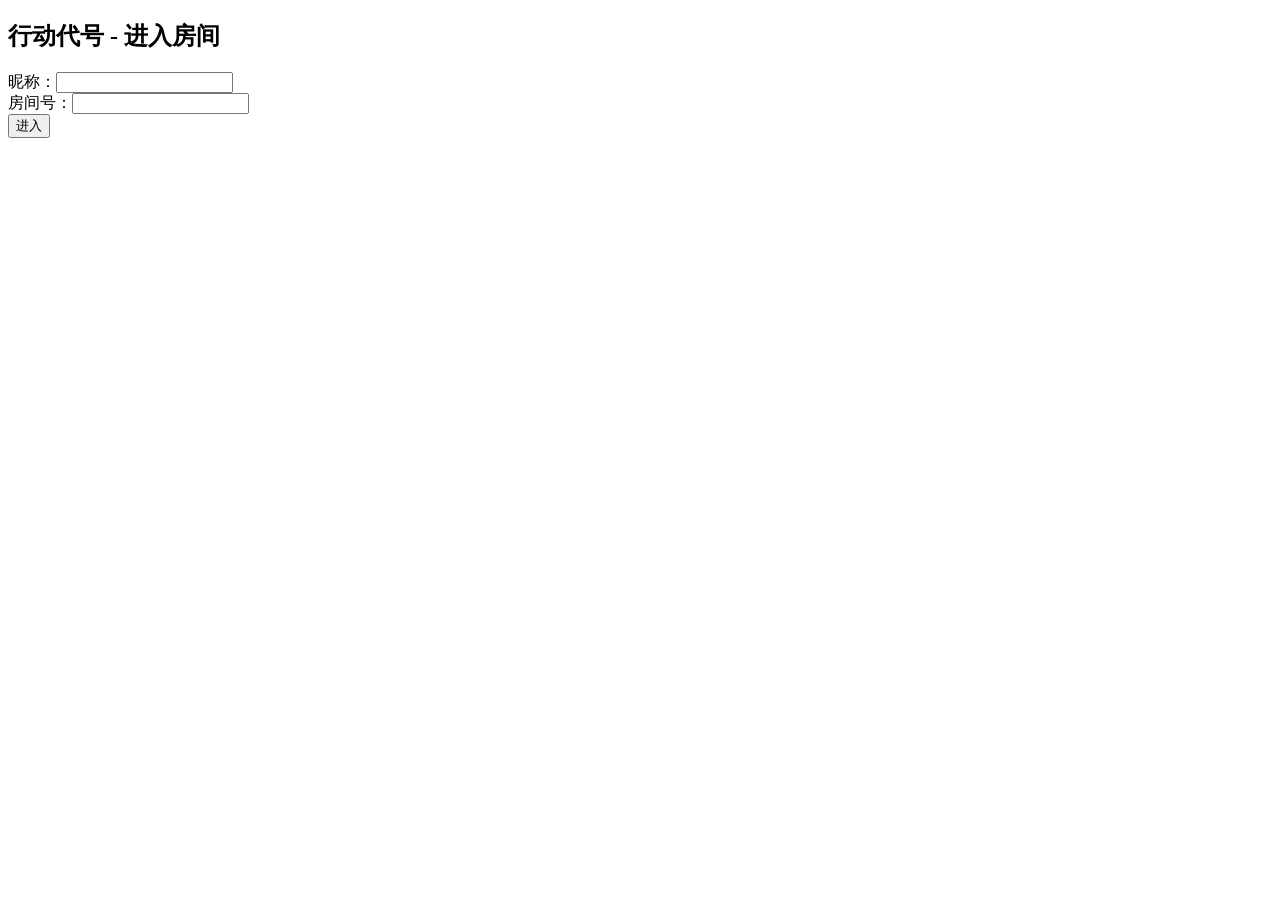
==== guessword/src/main/resources/static/entry.html @ a6769bf5 "first commit" ====
<!DOCTYPE html>
<html>
<head>
    <meta charset="UTF-8">
    <title>进入房间 - 行动代号</title>
</head>
<body>
<h2>行动代号 - 进入房间</h2>
<label>昵称：<input id="nickname" /></label><br>
<label>房间号：<input id="roomId" /></label><br>
<button id="enterBtn">进入</button>
<p id="error" style="color:red"></p>

<script>
    const nicknameInput = document.getElementById('nickname');
    const roomInput = document.getElementById('roomId');
    const error = document.getElementById('error');

    const savedNickname = localStorage.getItem('nickname');
    if (savedNickname) nicknameInput.value = savedNickname;

    const savedRoom = sessionStorage.getItem('room');
    if (savedRoom && /^\d{4}$/.test(savedRoom)) roomInput.value = savedRoom;

    document.getElementById('enterBtn').onclick = () => {
        const nick = nicknameInput.value.trim();
        const room = roomInput.value.trim();
        if (!nick) {
            error.textContent = '请输入昵称';
            return;
        }
        if (!/^\d{4}$/.test(room)) {
            error.textContent = '房间号必须为4位数字';
            return;
        }
        localStorage.setItem('nickname', nick);
        sessionStorage.setItem('room', room);
        location.href = 'index.html';
    };
</script>
</body>
</html>
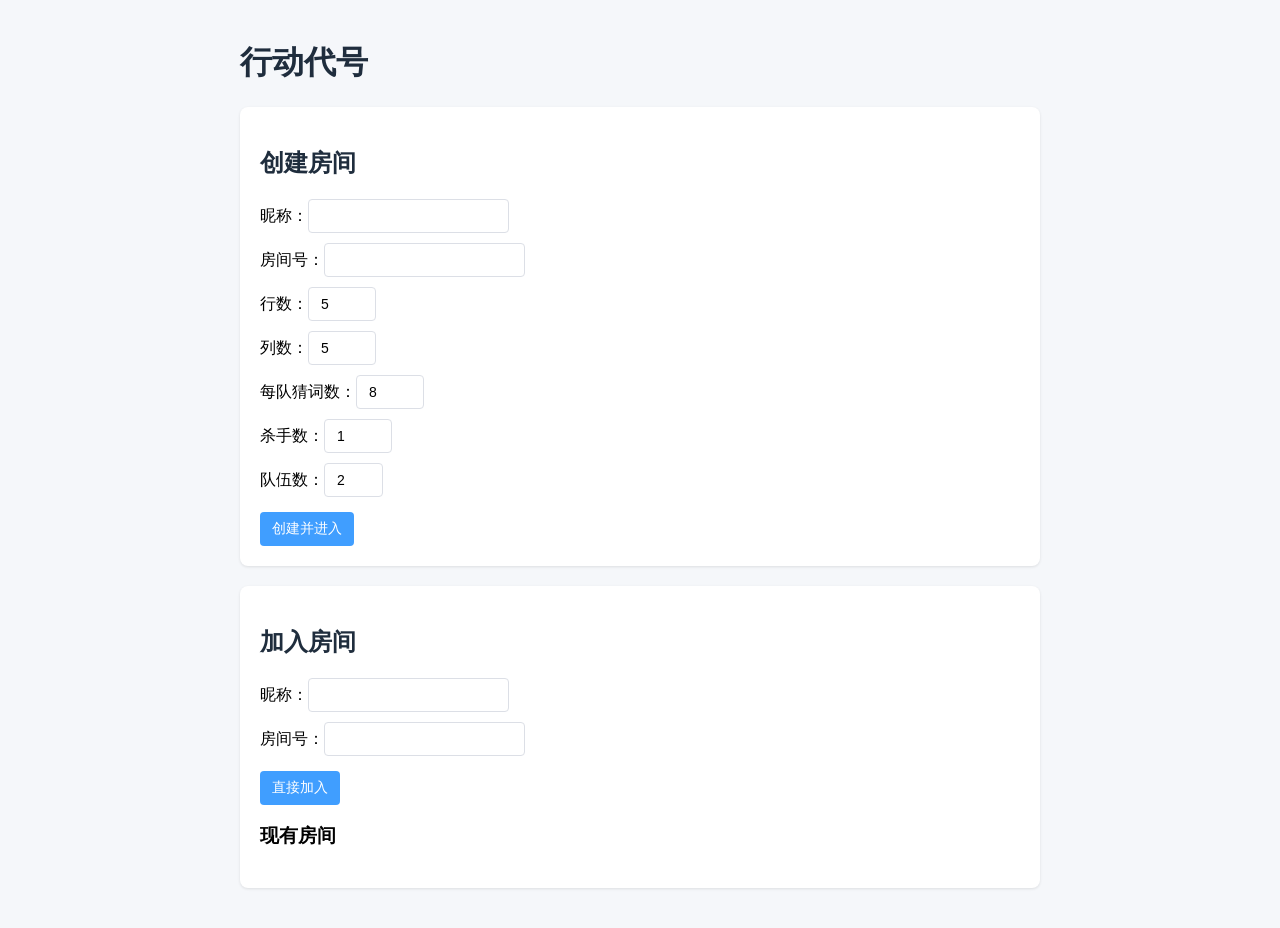
==== commit 251ef110: "update" ====
--- a/guessword/src/main/resources/static/entry.html
+++ b/guessword/src/main/resources/static/entry.html
@@ -2,41 +2,137 @@
 <html>
 <head>
     <meta charset="UTF-8">
-    <title>进入房间 - 行动代号</title>
+    <title>行动代号 - 入口</title>
+    <style>
+        body { font-family: sans-serif; background: #f5f7fa; margin: 0; padding: 20px; display: flex; flex-direction: column; align-items: center; }
+        .container { width: 100%; max-width: 800px; }
+        .card { background: white; border-radius: 8px; box-shadow: 0 1px 3px rgba(0,0,0,0.1); padding: 20px; margin-bottom: 20px; }
+        h1, h2 { color: #1f2d3d; }
+        label { display: block; margin: 10px 0 5px; }
+        input, button { padding: 8px 12px; border-radius: 4px; border: 1px solid #dcdfe6; font-size: 14px; }
+        button { background: #409eff; color: white; border: none; cursor: pointer; margin-top: 10px; }
+        button:hover { background: #337ecc; }
+        .room-list { display: flex; flex-wrap: wrap; gap: 10px; }
+        .room-card { border: 1px solid #dcdfe6; border-radius: 6px; padding: 10px; width: 180px; }
+        .room-card .roomId { font-size: 18px; font-weight: bold; }
+        .room-card .host { color: #909399; }
+        .join-btn { background: #67c23a; }
+        .join-btn:hover { background: #5daf34; }
+    </style>
 </head>
 <body>
-<h2>行动代号 - 进入房间</h2>
-<label>昵称：<input id="nickname" /></label><br>
-<label>房间号：<input id="roomId" /></label><br>
-<button id="enterBtn">进入</button>
-<p id="error" style="color:red"></p>
+<div class="container">
+    <h1>行动代号</h1>
+    <div class="card">
+        <h2>创建房间</h2>
+        <label>昵称：<input id="nicknameCreate" /></label>
+        <label>房间号：<input id="roomIdCreate" /></label>
+        <label>行数：<input type="number" id="rowsCreate" value="5" min="2" max="10" /></label>
+        <label>列数：<input type="number" id="colsCreate" value="5" min="2" max="10" /></label>
+        <label>每队猜词数：<input type="number" id="teamCardCountCreate" value="8" min="1" max="20" /></label>
+        <label>杀手数：<input type="number" id="blackCountCreate" value="1" min="0" max="10" /></label>
+        <label>队伍数：<input type="number" id="teamCountCreate" value="2" min="1" max="4" /></label>
+        <button id="createBtn">创建并进入</button>
+    </div>
+    <div class="card">
+        <h2>加入房间</h2>
+        <label>昵称：<input id="nicknameJoin" /></label>
+        <label>房间号：<input id="roomIdJoin" /></label>
+        <button id="joinBtn">直接加入</button>
+        <h3>现有房间</h3>
+        <div id="roomList" class="room-list"></div>
+    </div>
+</div>
+<script>
+    // 使用 sessionStorage 存储 clientId 和昵称，确保不同标签页独立
+    if (!sessionStorage.getItem('clientId')) {
+        sessionStorage.setItem('clientId', Date.now() + '-' + Math.random().toString(36).substr(2, 9));
+    }
+    const clientId = sessionStorage.getItem('clientId');
 
-<script>
-    const nicknameInput = document.getElementById('nickname');
-    const roomInput = document.getElementById('roomId');
-    const error = document.getElementById('error');
+    // 从 sessionStorage 读取昵称（如果存在）
+    const savedNickname = sessionStorage.getItem('nickname');
+    if (savedNickname) {
+        document.getElementById('nicknameCreate').value = savedNickname;
+        document.getElementById('nicknameJoin').value = savedNickname;
+    }
 
-    const savedNickname = localStorage.getItem('nickname');
-    if (savedNickname) nicknameInput.value = savedNickname;
+    let ws;
+    function connect() {
+        const protocol = location.protocol === 'https:' ? 'wss://' : 'ws://';
+        ws = new WebSocket(protocol + location.host + '/ws');
+        ws.onopen = () => {
+            ws.send(JSON.stringify({ type: 'get_rooms' }));
+        };
+        ws.onmessage = (e) => {
+            const msg = JSON.parse(e.data);
+            if (msg.type === 'room_list') {
+                renderRoomList(msg.rooms);
+            } else if (msg.type === 'error') {
+                alert('错误：' + msg.message);
+            } else if (msg.type === 'joined') {
+                sessionStorage.setItem('room', msg.roomId);
+                sessionStorage.setItem('nickname', document.getElementById('nicknameCreate').value || document.getElementById('nicknameJoin').value);
+                location.href = 'index.html';
+            }
+        };
+        ws.onclose = () => setTimeout(connect, 2000);
+        ws.onerror = () => ws.close();
+    }
+    connect();
 
-    const savedRoom = sessionStorage.getItem('room');
-    if (savedRoom && /^\d{4}$/.test(savedRoom)) roomInput.value = savedRoom;
+    function renderRoomList(rooms) {
+        const container = document.getElementById('roomList');
+        container.innerHTML = '';
+        rooms.forEach(r => {
+            const div = document.createElement('div');
+            div.className = 'room-card';
+            div.innerHTML = `
+                    <div class="roomId">${r.roomId}</div>
+                    <div class="host">房主：${r.host}</div>
+                    <div>${r.rows}x${r.cols} | 队伍${r.teamCount} | 每队${r.teamCardCount}词 | 杀手${r.blackCount}</div>
+                    <button class="join-btn" data-room="${r.roomId}">加入</button>
+                `;
+            container.appendChild(div);
+        });
+        container.querySelectorAll('.join-btn').forEach(btn => {
+            btn.addEventListener('click', () => {
+                document.getElementById('roomIdJoin').value = btn.dataset.room;
+                document.getElementById('joinBtn').click();
+            });
+        });
+    }
 
-    document.getElementById('enterBtn').onclick = () => {
-        const nick = nicknameInput.value.trim();
-        const room = roomInput.value.trim();
-        if (!nick) {
-            error.textContent = '请输入昵称';
-            return;
-        }
-        if (!/^\d{4}$/.test(room)) {
-            error.textContent = '房间号必须为4位数字';
-            return;
-        }
-        localStorage.setItem('nickname', nick);
-        sessionStorage.setItem('room', room);
-        location.href = 'index.html';
-    };
+    document.getElementById('createBtn').addEventListener('click', () => {
+        const nick = document.getElementById('nicknameCreate').value.trim();
+        const roomId = document.getElementById('roomIdCreate').value.trim();
+        if (!nick || !roomId) { alert('请填写昵称和房间号'); return; }
+        sessionStorage.setItem('nickname', nick);
+        ws.send(JSON.stringify({
+            type: 'create_room',
+            roomId: roomId,
+            nickname: nick,
+            clientId: clientId,
+            rows: parseInt(document.getElementById('rowsCreate').value),
+            cols: parseInt(document.getElementById('colsCreate').value),
+            teamCardCount: parseInt(document.getElementById('teamCardCountCreate').value),
+            blackCount: parseInt(document.getElementById('blackCountCreate').value),
+            teamCount: parseInt(document.getElementById('teamCountCreate').value)
+        }));
+    });
+
+    document.getElementById('joinBtn').addEventListener('click', () => {
+        const nick = document.getElementById('nicknameJoin').value.trim();
+        const roomId = document.getElementById('roomIdJoin').value.trim();
+        if (!nick || !roomId) { alert('请填写昵称和房间号'); return; }
+        sessionStorage.setItem('nickname', nick);
+        ws.send(JSON.stringify({
+            type: 'join',
+            roomId: roomId,
+            nickname: nick,
+            clientId: clientId
+        }));
+    });
 </script>
 </body>
 </html>
